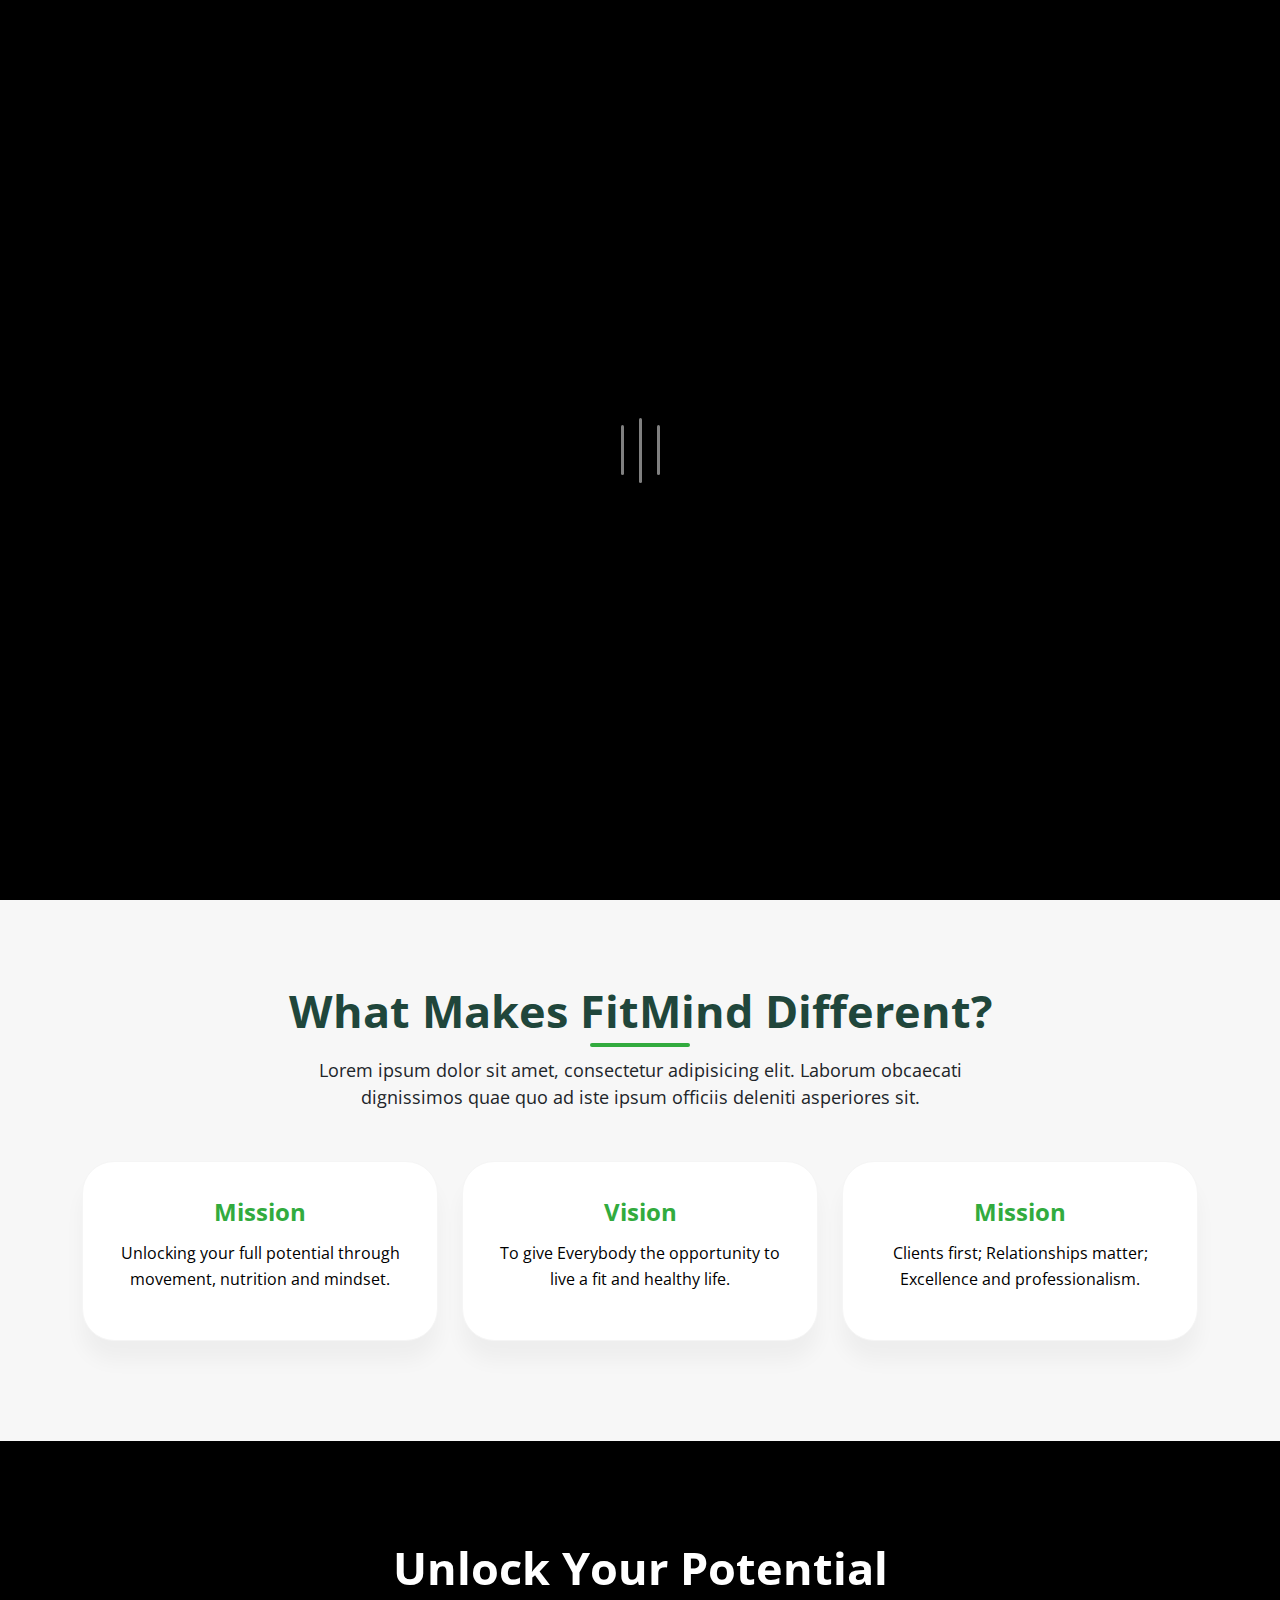
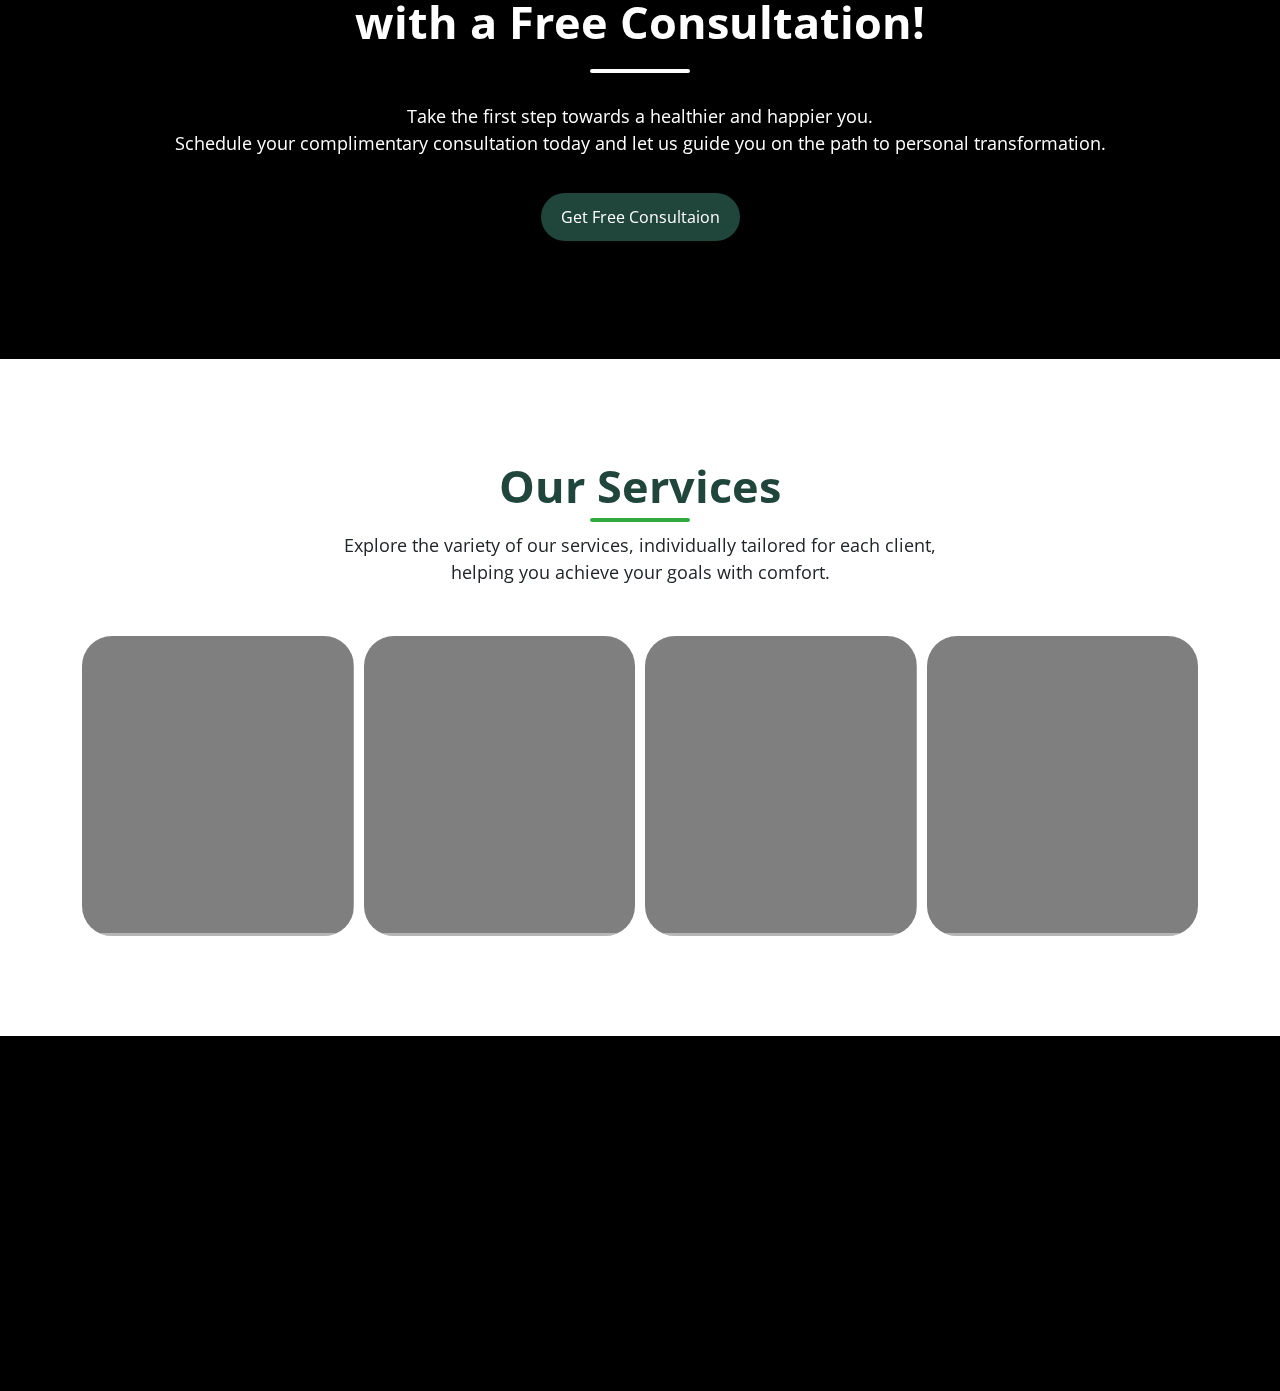
==== index.html @ bff24549 "pushed latest code" ====
<!DOCTYPE html>
<html lang="en">

<head>
    <meta charset="UTF-8">
    <meta name="viewport" content="width=device-width, initial-scale=1.0">
    <title>Home - FitMind</title>
    <!-- Fav Icon -->
    <link rel="shortcut icon" href="https://fittmind.com/favicon.ico" type="image/x-icon">
    <!-- Bootstrap CDN -->
    <link rel="stylesheet" href="assets/css/bootstrap.min.css">
    <!-- Font Awesome Style-Sheet -->
    <link rel="stylesheet" href="./assets/css/all.css">
    <!-- Owl Carsoule -->
    <link rel="stylesheet" href="assets/css/owl.carousel.min.css">
    <link rel="stylesheet" href="assets/css/owl.theme.default.min.css">
    <!-- Animate CSS -->
    <link rel="stylesheet" href="https://cdnjs.cloudflare.com/ajax/libs/animate.css/4.1.1/animate.min.css">
    <!-- Smart Wizard -->
    <link rel="stylesheet" href="assets/css/smart_wizard_all.min.css">
    <!-- Slick -->
    <link rel="stylesheet" href="https://cdnjs.cloudflare.com/ajax/libs/slick-carousel/1.8.1/slick.min.css">
    <link rel="stylesheet" href="https://cdnjs.cloudflare.com/ajax/libs/slick-carousel/1.8.1/slick-theme.min.css">
    <!-- Jquery Nice Select -->
    <link rel="stylesheet" href="assets/css/nice-select.css">
    <!-- Custom Style-Sheet -->
    <link rel="stylesheet" href="./assets/css/style.css">
    <link rel="stylesheet" href="./assets/css/responsive.css">
</head>

<body class="scrollbar" id="style-2">
    <!-- Preloader -->
    <div class="loader" id="loader">
        <span class="bar"></span>
        <span class="bar"></span>
        <span class="bar"></span>
    </div>
    <!-- End Preloader -->
    <div class="body-wrapper">
        <header>
            <div class="top-nav">
                <div class="container">
                    <div class="row align-items-center">
                        <div class="col-lg-6 col-md-6 col-12">
                            <div class="">
                                <div class="social-box">
                                    <a href="">
                                        <i class="fal fa-phone-alt"></i>
                                    </a>
                                    <a href="">
                                        <i class="fab fa-whatsapp"></i>
                                    </a>
                                    <a href="">
                                        <i class="fab fa-facebook-f"></i>
                                    </a>
                                    <a href="">
                                        <i class="fab fa-instagram"></i>
                                    </a>
                                </div>
                            </div>
                        </div>
                        <div class="col-lg-6 col-md-6 col-12">
                            <div class="text-end">
                                <a href="" class="primary-btn">
                                    Get Free Consultaion
                                </a>
                            </div>
                        </div>
                    </div>
                </div>
            </div>
            <div class="main-nav">
                <nav class="navbar navbar-expand-lg" id="main-nav">
                    <div class="container">
                        <a class="navbar-brand" href="index.html">
                            <img src="https://fittmind.com/images/logo.svg" alt="">
                        </a>
                        <button class="navbar-toggler" type="button" data-bs-toggle="offcanvas" data-bs-target="#mobileMenuOffcanvas" aria-controls="mobileMenuOffcanvas">
                            <i class="fal fa-bars"></i>
                        </button>
                        <div class="collapse navbar-collapse" id="navbarSupportedContent">
                            <ul class="navbar-nav ms-auto mb-2 mb-lg-0">
                                <li class="nav-item">
                                    <a class="nav-link nav-link-btn active" aria-current="page" href="#">Home</a>
                                </li>
                                <li class="nav-item">
                                    <a class="nav-link nav-link-btn" href="#">About Us</a>
                                </li>
                                <li class="nav-item">
                                    <a class="nav-link nav-link-btn" href="#">Services</a>
                                </li>
                                <li class="nav-item">
                                    <a class="nav-link nav-link-btn" href="#">Contact Us</a>
                                </li>
                            </ul>
                        </div>
                    </div>
                </nav>
            </div>
            <!-- Mobile Navbar OffCanvas (SideBar) -->
            <div class="offcanvas offcanvas-start" tabindex="-1" id="mobileMenuOffcanvas"
                aria-labelledby="mobileMenuOffcanvasLabel">
                <div class="offcanvas-header">
                    <h5 class="offcanvas-title" id="mobileMenuOffcanvasLabel"></h5>
                    <button type="button" class="btn-close" data-bs-dismiss="offcanvas" aria-label="Close"></button>
                </div>
                <div class="offcanvas-body">
                    <div class="">
                        <div class="logo-box">
                            <a href="index.html">
                                <img src="https://fittmind.com/images/logo.svg" alt="">
                            </a>
                        </div>
                        <div class="link-box">
                            <ul>
                                <li class="nav-item">
                                    <a class="nav-link" href="">Home</a>
                                </li>
                                <li class="nav-item">
                                    <a class="nav-link" href="">About Us</a>
                                </li>
                                <li class="nav-item">
                                    <a class="nav-link" href="">Services</a>
                                </li>
                                <li class="nav-item">
                                    <a class="nav-link" href="">Contact Us</a>
                                </li>
                                <li class="nav-item">
                                    <a class="nav-link" href="">Get Free Consultaion</a>
                                </li>
                            </ul>
                        </div>
                        <div class="social-box">
                            <a href="">
                                <i class="fal fa-phone-alt"></i>
                            </a>
                            <a href="">
                                <i class="fab fa-whatsapp"></i>
                            </a>
                            <a href="">
                                <i class="fab fa-facebook-f"></i>
                            </a>
                            <a href="">
                                <i class="fab fa-instagram"></i>
                            </a>
                        </div>
                    </div>
                </div>
            </div>
        </header>
        <main>
            <section class="main-banner-sec">
                <div class="container">
                    <div class="row align-items-center">
                        <div class="col-lg-6 col-12 order-lg-1 order-2">
                            <div class="">
                                <div class="heading">
                                    <h1>
                                        <blockquote>
                                            FittMind will help you to achieve absolutely life – changing results!
                                        </blockquote>
                                    </h1>
                                </div>
                                <p class="name">
                                    Julia, CEO of FittMind
                                </p>
                                <a href="" class="primary-btn">
                                    Get Free Consultaion
                                </a>
                            </div>
                        </div>
                        <div class="col-lg-6 col-12 order-lg-2 order-1">
                            <div class="img-box">
                                <img class="img-short" src="https://cdn.pixabay.com/photo/2017/11/07/21/41/workout-2928389_1280.jpg" alt="">
                                <img class="img-long" src="https://cdn.pixabay.com/photo/2023/06/01/07/57/fitness-8033046_1280.jpg" alt="">
                                <img class="img-short" src="https://cdn.pixabay.com/photo/2017/11/07/21/40/workout-2928385_1280.jpg" alt="">
                            </div>
                        </div>
                    </div>
                </div>
            </section>
            <section class="makes-different-sec">
                <div class="container">
                    <div class="row">
                        <div class="col-12">
                            <div class="section-heading text-center">
                                <h2>
                                    What Makes FitMind Different?
                                </h2>
                                <span class="line green"></span>
                                <p>
                                    Lorem ipsum dolor sit amet, consectetur adipisicing elit. Laborum obcaecati <br class="d-none d-lg-blok d-md-block"> dignissimos quae quo ad iste ipsum officiis deleniti asperiores sit.
                                </p>
                            </div>
                        </div>
                    </div>
                    <div class="row">
                        <div class="col-lg-4 col-md-6 col-12">
                            <div class="diff-item-box">
                                <p class="title">
                                    Mission
                                </p>
                                <p class="desc">
                                    Unlocking your full potential through movement, nutrition and mindset.
                                </p>
                            </div>
                        </div>
                        <div class="col-lg-4 col-md-6 col-12">
                            <div class="diff-item-box">
                                <p class="title">
                                    Vision
                                </p>
                                <p class="desc">
                                    To give Everybody the opportunity to live a fit and healthy life.
                                </p>
                            </div>
                        </div>
                        <div class="col-lg-4 col-md-6 col-12">
                            <div class="diff-item-box">
                                <p class="title">
                                    Mission
                                </p>
                                <p class="desc">
                                    Clients first; Relationships matter; Excellence and professionalism.
                                </p>
                            </div>
                        </div>
                    </div>
                </div>
            </section>
            <section class="consultaion-banner">
                <div class="container">
                    <div class="section-heading text-center">
                        <h2 class="text-white">
                            Unlock Your Potential <br class="d-none d-lg-block d-md-block">with a Free Consultation!
                        </h2>
                        <span class="line white"></span>
                        <p class="text-white">
                            Take the first step towards a healthier and happier you. <br class="d-none d-lg-block d-md-block"> Schedule your complimentary consultation today and let us guide you on the path to personal transformation.
                        </p>
                        <div class="mt-5">
                            <a class="primary-btn" href="">
                                Get Free Consultaion
                            </a>
                        </div>
                    </div>
                </div>
            </section>
            <section class="services-sec">
                <div class="container">
                    <div class="row">
                        <div class="col-12">
                            <div class="section-heading text-center">
                                <h2>
                                    Our Services
                                </h2>
                                <span class="line"></span>
                                <p class="">
                                    Explore the variety of our services, individually tailored for each client, <br class="d-none d-lg-block d-md-block">
                                    helping you achieve your goals with comfort.
                                </p>
                            </div>
                        </div>
                    </div>
                    <div class="row">
                        <div class="col-12">
                            <div class="">
                                <div class="owl-carousel owl-theme" id="service-slider">
                                    <div class="service-item one">
                                        <div class="name-box">
                                            <a href="">
                                                Workout
                                            </a>
                                        </div>
                                    </div>
                                    <div class="service-item two">
                                        <div class="name-box">
                                            <a href="">
                                                Workout
                                            </a>
                                        </div>
                                    </div>
                                    <div class="service-item three">
                                        <div class="name-box">
                                            <a href="">
                                                Workout
                                            </a>
                                        </div>
                                    </div>
                                    <div class="service-item four">
                                        <div class="name-box">
                                            <a href="">
                                                Workout
                                            </a>
                                        </div>
                                    </div>
                                </div>
                            </div>
                        </div>
                    </div>
                </div>
            </section>
        </main>
        <div class="footer-spacing"></div>
        <footer>
            <div class="container">
                <div class="row">
                    <div class="col-12 order-lg-1 order-1">
                        <div class="logo-box d-block d-lg-none">
                            <a href="">
                                <img src="https://fittmind.com/images/logo.svg" alt="">
                            </a>
                        </div> 
                    </div>
                    <div class="col-lg-6 col-12 order-lg-2 order-3">
                        <div class="logo-box d-none d-lg-block">
                            <a href="">
                                <img src="https://fittmind.com/images/logo.svg" alt="">
                            </a>
                        </div>
                        <div class="social-box">
                            <a href="">
                                <i class="fal fa-phone-alt"></i>
                            </a>
                            <a href="">
                                <i class="fab fa-whatsapp"></i>
                            </a>
                            <a href="">
                                <i class="fab fa-facebook-f"></i>
                            </a>
                            <a href="">
                                <i class="fab fa-instagram"></i>
                            </a>
                        </div>
                        <div class="links-box">
                            <a href="">
                                Terms & Conditions
                            </a>
                            <a class="border-0" href="">
                                Privacy Policy
                            </a>
                        </div>
                        <div class="copyright-box">
                            <p class="">
                                © 2024, FittMind. All rights reserved.
                            </p>
                        </div>
                    </div>
                    <div class="col-lg-6 col-12 order-lg-3 order-2">
                        <div class="newsletter-box">
                            <p class="title">
                                Join Us
                            </p>
                            <p class="desc">
                                Lorem ipsum dolor sit amet consectetur adipisicing elit. <br class="d-none d-lg-blok d-md-block">ipsum dolor sit amet consectetur adipisicing
                            </p>
                            <div class="mb-3">
                                <input type="email" class="newsletter-input" name="" placeholder="Enter Your Email" id="">                                 
                            </div>
                            <div class="">
                                <button class="cta">
                                    <span>Join Now</span>
                                    <svg width="15px" height="10px" viewBox="0 0 13 10">
                                      <path d="M1,5 L11,5"></path>
                                      <polyline points="8 1 12 5 8 9"></polyline>
                                    </svg>
                                </button> 
                            </div>
                        </div>
                    </div>
                </div>
            </div>
        </footer>
    </div>
    <!-- Jquery CDN -->
    <script src="assets/js/jquery-3.7.1.min.js"></script>
    <!-- Bootstrap CDN -->
    <script src="assets/js/bootstrap.bundle.min.js"></script>
    <!-- Lord Icon -->
    <script src="https://cdn.lordicon.com/lordicon.js"></script>
    <!-- validate js -->
    <script src="assets/js/jquery.validate.js"></script>
    <!-- Smart Wizard -->
    <script src="assets/js/jquery.smartWizard.min.js"></script>
    <!-- Owl Carsoul -->
    <script src="assets/js/owl.carousel.min.js"></script>
    <!-- Jquery Nice Select -->
    <script src="assets/js/jquery.nice-select.js"></script>
    <!-- Isotope JS -->
    <script src="https://cdnjs.cloudflare.com/ajax/libs/jquery.isotope/3.0.6/isotope.pkgd.min.js"></script>
    <!-- Slick -->
    <script src="https://cdnjs.cloudflare.com/ajax/libs/slick-carousel/1.8.1/slick.min.js"></script>
    <!-- Custom Script CSS -->
    <script src="assets/js/script.js"></script>
    
    <script>
        $(document).ready(function () {
            $('select').niceSelect();
        });
    </script>
    <!-- <script>
        window.addEventListener('scroll', function () {
            var scrollPosition = window.pageYOffset || document.documentElement.scrollTop;

            var backToTopBox = document.getElementById('backToTopBox');

            if (scrollPosition > 500) {
                backToTopBox.style.display = 'block';
            } else {
                backToTopBox.style.display = 'none';
            }
        });
    </script> -->
    <script>
        $('#service-slider').owlCarousel({
            loop: true,
            margin: 10,
            nav: true,
            autoplay:false,
            autoplayTimeout:1000,
            autoplayHoverPause:true,
            animateOut: 'fadeOut',
            nav: false,
            responsive: {
                0: {
                    items: 1
                },
                600: {
                    items: 2
                },
                1000: {
                    items: 4,
                }
            }
        });
        
        $('.single-category-slider').owlCarousel({
            loop: true,
            margin: 20,
            nav: true,
            autoplay:true,
            autoplayTimeout:1000,
            autoplayHoverPause:true,
            animateOut: 'fadeOut',
            nav: false,
            dots: false,
            responsive: {
                0: {
                    items: 1
                },
                600: {
                    items: 3
                },
                1000: {
                    items: 4
                }
            }
        });
    </script>
    
    
</body>

</html>
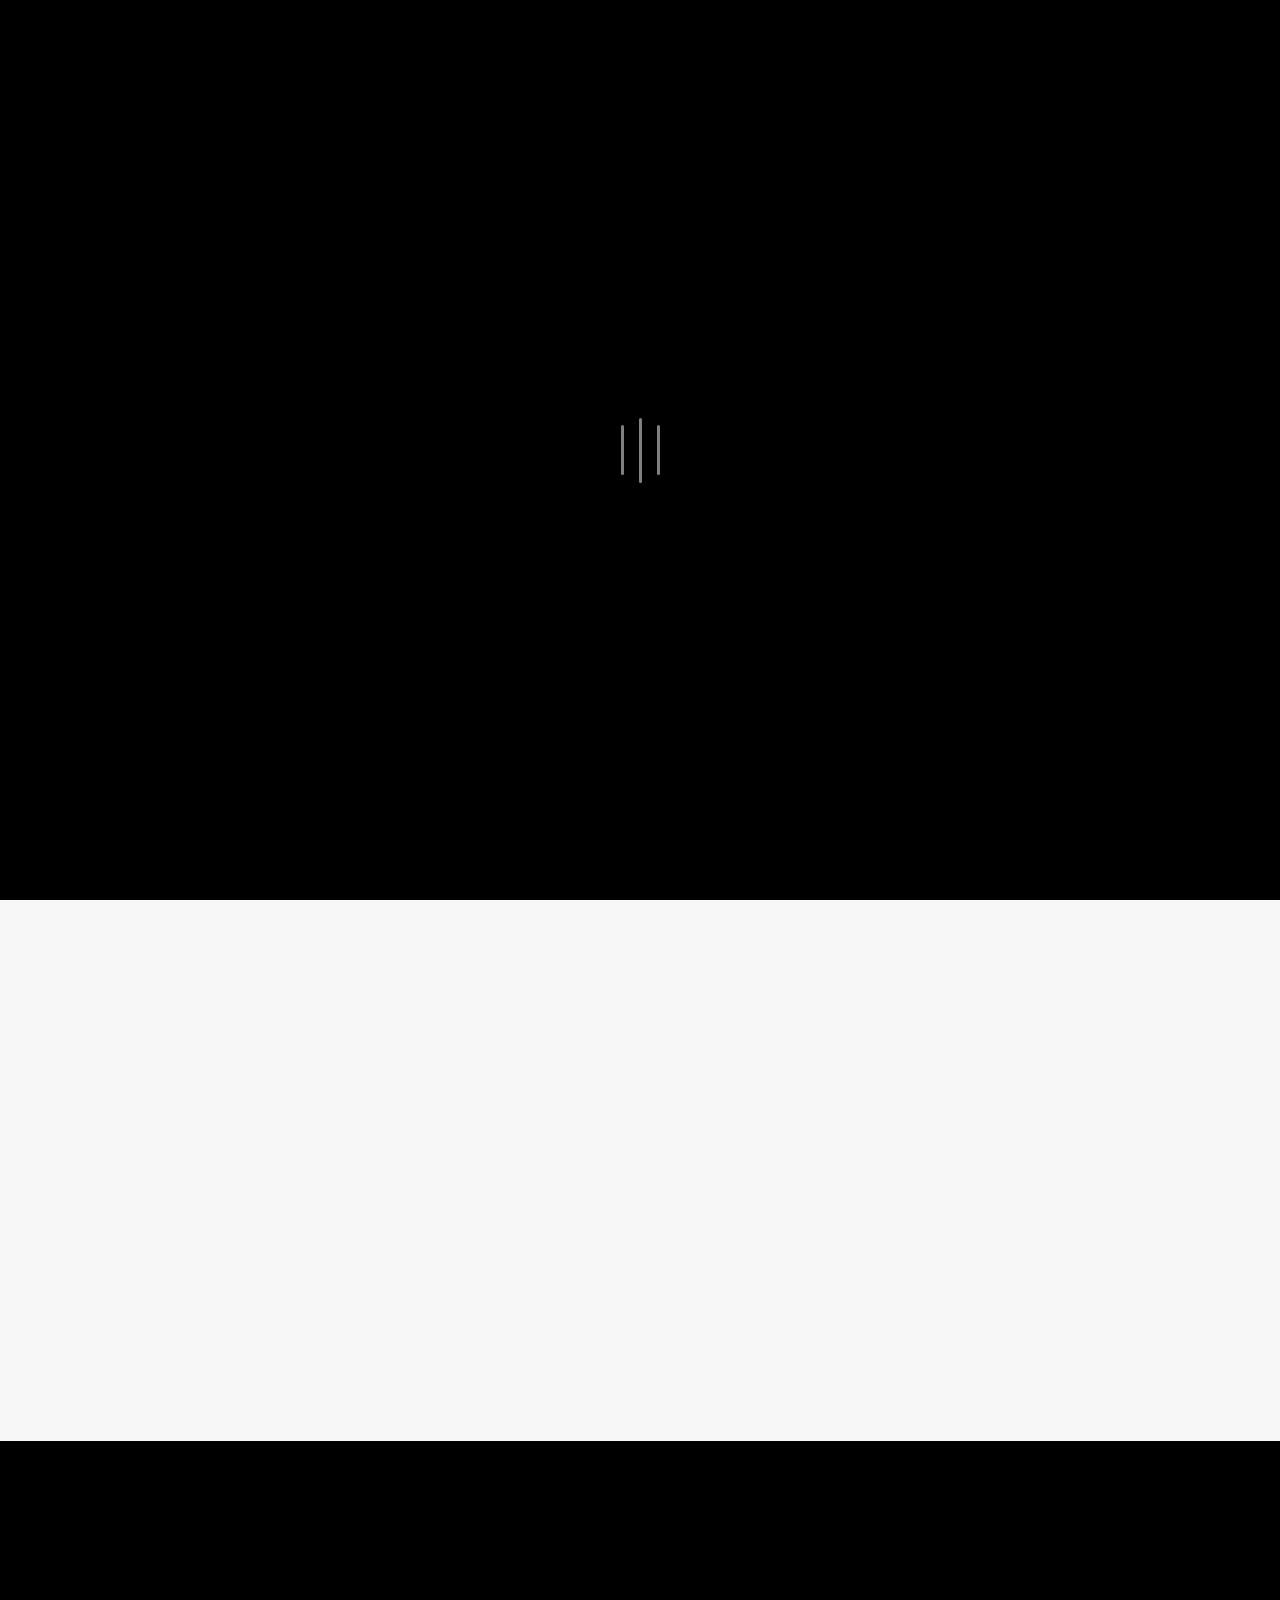
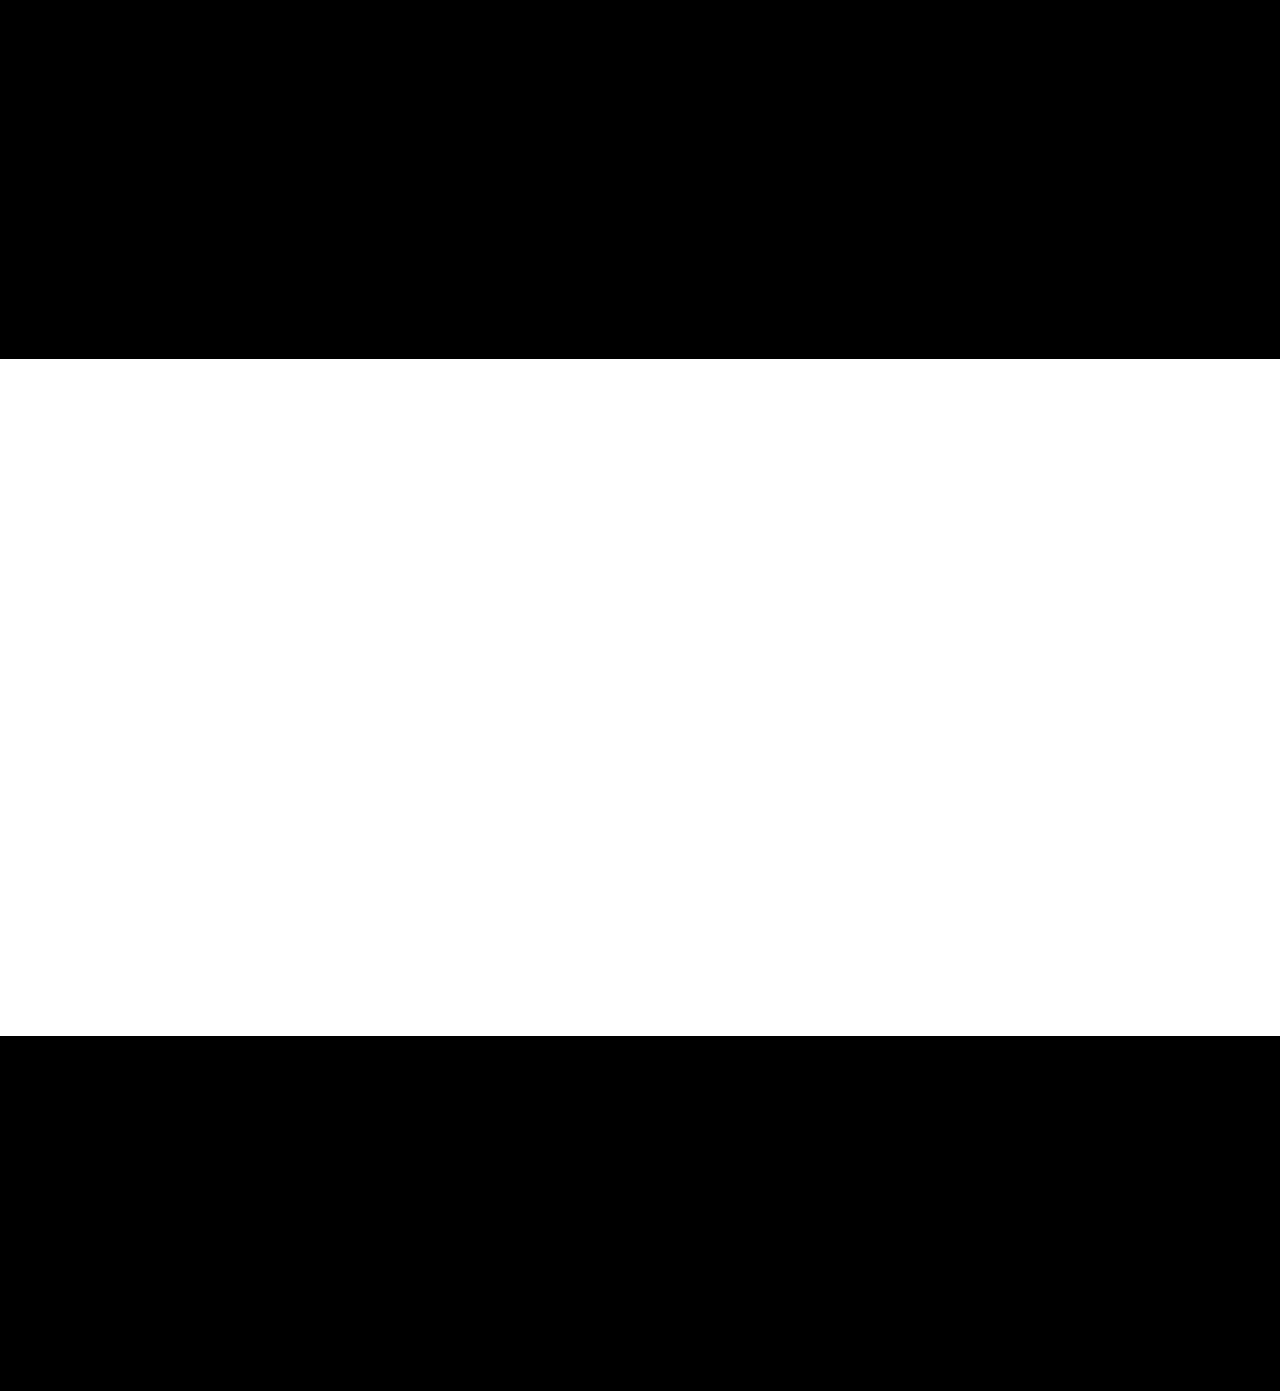
==== commit 71e79890: "animation pushed" ====
--- a/index.html
+++ b/index.html
@@ -23,6 +23,8 @@
     <link rel="stylesheet" href="https://cdnjs.cloudflare.com/ajax/libs/slick-carousel/1.8.1/slick-theme.min.css">
     <!-- Jquery Nice Select -->
     <link rel="stylesheet" href="assets/css/nice-select.css">
+    <!-- AOS Animation -->
+    <link href="https://unpkg.com/aos@2.3.1/dist/aos.css" rel="stylesheet">
     <!-- Custom Style-Sheet -->
     <link rel="stylesheet" href="./assets/css/style.css">
     <link rel="stylesheet" href="./assets/css/responsive.css">
@@ -170,7 +172,7 @@
                             </div>
                         </div>
                         <div class="col-lg-6 col-12 order-lg-2 order-1">
-                            <div class="img-box">
+                            <div class="img-box" data-aos="fade-left" data-aos-duration="1000">
                                 <img class="img-short" src="https://cdn.pixabay.com/photo/2017/11/07/21/41/workout-2928389_1280.jpg" alt="">
                                 <img class="img-long" src="https://cdn.pixabay.com/photo/2023/06/01/07/57/fitness-8033046_1280.jpg" alt="">
                                 <img class="img-short" src="https://cdn.pixabay.com/photo/2017/11/07/21/40/workout-2928385_1280.jpg" alt="">
@@ -183,7 +185,7 @@
                 <div class="container">
                     <div class="row">
                         <div class="col-12">
-                            <div class="section-heading text-center">
+                            <div class="section-heading text-center" data-aos="fade-down" data-aos-duration="1000">
                                 <h2>
                                     What Makes FitMind Different?
                                 </h2>
@@ -195,7 +197,7 @@
                         </div>
                     </div>
                     <div class="row">
-                        <div class="col-lg-4 col-md-6 col-12">
+                        <div class="col-lg-4 col-md-6 col-12" data-aos="fade-right" data-aos-duration="1000">
                             <div class="diff-item-box">
                                 <p class="title">
                                     Mission
@@ -206,7 +208,7 @@
                             </div>
                         </div>
                         <div class="col-lg-4 col-md-6 col-12">
-                            <div class="diff-item-box">
+                            <div class="diff-item-box" data-aos="fade-up" data-aos-duration="1000">
                                 <p class="title">
                                     Vision
                                 </p>
@@ -216,7 +218,7 @@
                             </div>
                         </div>
                         <div class="col-lg-4 col-md-6 col-12">
-                            <div class="diff-item-box">
+                            <div class="diff-item-box" data-aos="fade-left" data-aos-duration="1000">
                                 <p class="title">
                                     Mission
                                 </p>
@@ -230,7 +232,7 @@
             </section>
             <section class="consultaion-banner">
                 <div class="container">
-                    <div class="section-heading text-center">
+                    <div class="section-heading text-center" data-aos="zoom-in" data-aos-duration="1000">
                         <h2 class="text-white">
                             Unlock Your Potential <br class="d-none d-lg-block d-md-block">with a Free Consultation!
                         </h2>
@@ -250,7 +252,7 @@
                 <div class="container">
                     <div class="row">
                         <div class="col-12">
-                            <div class="section-heading text-center">
+                            <div class="section-heading text-center" data-aos="fade-down" data-aos-duration="1000">
                                 <h2>
                                     Our Services
                                 </h2>
@@ -265,7 +267,7 @@
                     <div class="row">
                         <div class="col-12">
                             <div class="">
-                                <div class="owl-carousel owl-theme" id="service-slider">
+                                <div class="owl-carousel owl-theme" id="service-slider"  data-aos="fade-up" data-aos-duration="1000">
                                     <div class="service-item one">
                                         <div class="name-box">
                                             <a href="">
@@ -390,6 +392,8 @@
     <script src="https://cdnjs.cloudflare.com/ajax/libs/jquery.isotope/3.0.6/isotope.pkgd.min.js"></script>
     <!-- Slick -->
     <script src="https://cdnjs.cloudflare.com/ajax/libs/slick-carousel/1.8.1/slick.min.js"></script>
+    <!-- AOS Animation -->
+    <script src="https://unpkg.com/aos@2.3.1/dist/aos.js"></script>
     <!-- Custom Script CSS -->
     <script src="assets/js/script.js"></script>
     
@@ -398,6 +402,10 @@
             $('select').niceSelect();
         });
     </script>
+    <script>
+        AOS.init();
+    </script>
+      
     <!-- <script>
         window.addEventListener('scroll', function () {
             var scrollPosition = window.pageYOffset || document.documentElement.scrollTop;
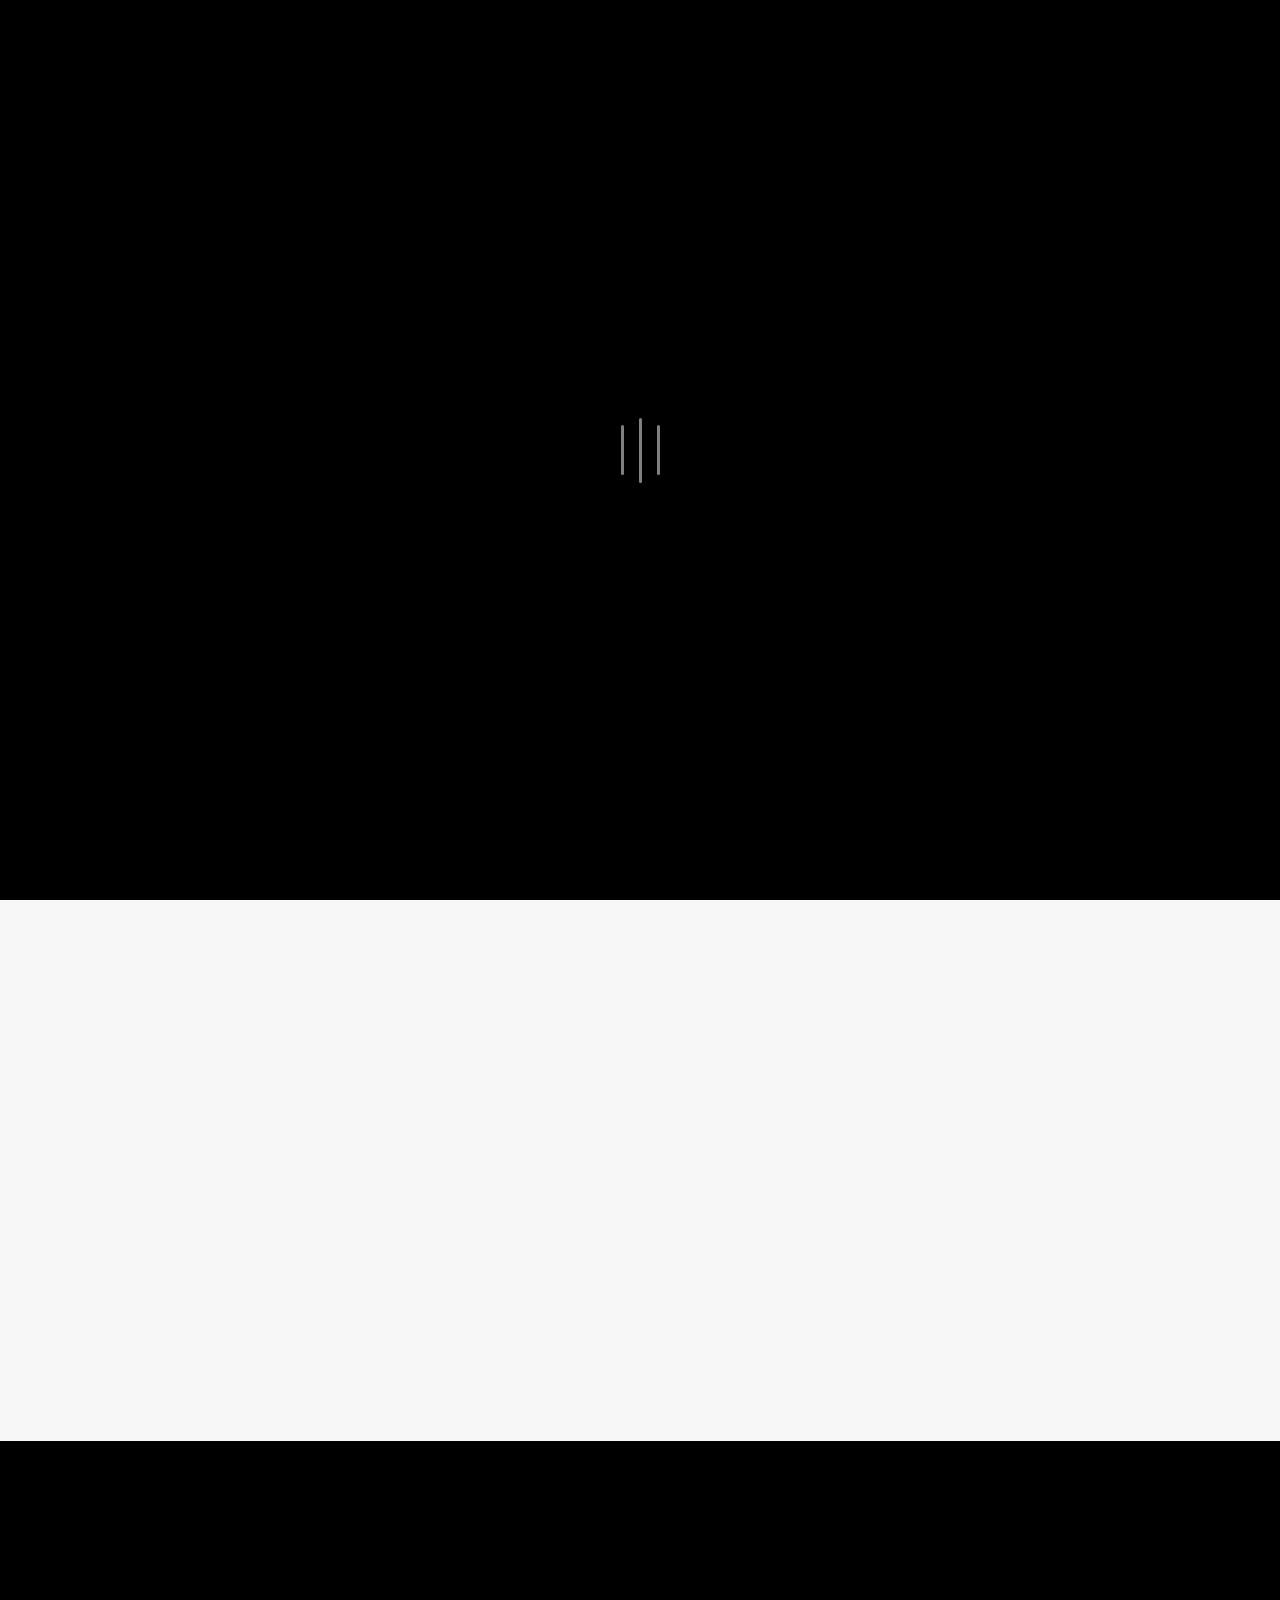
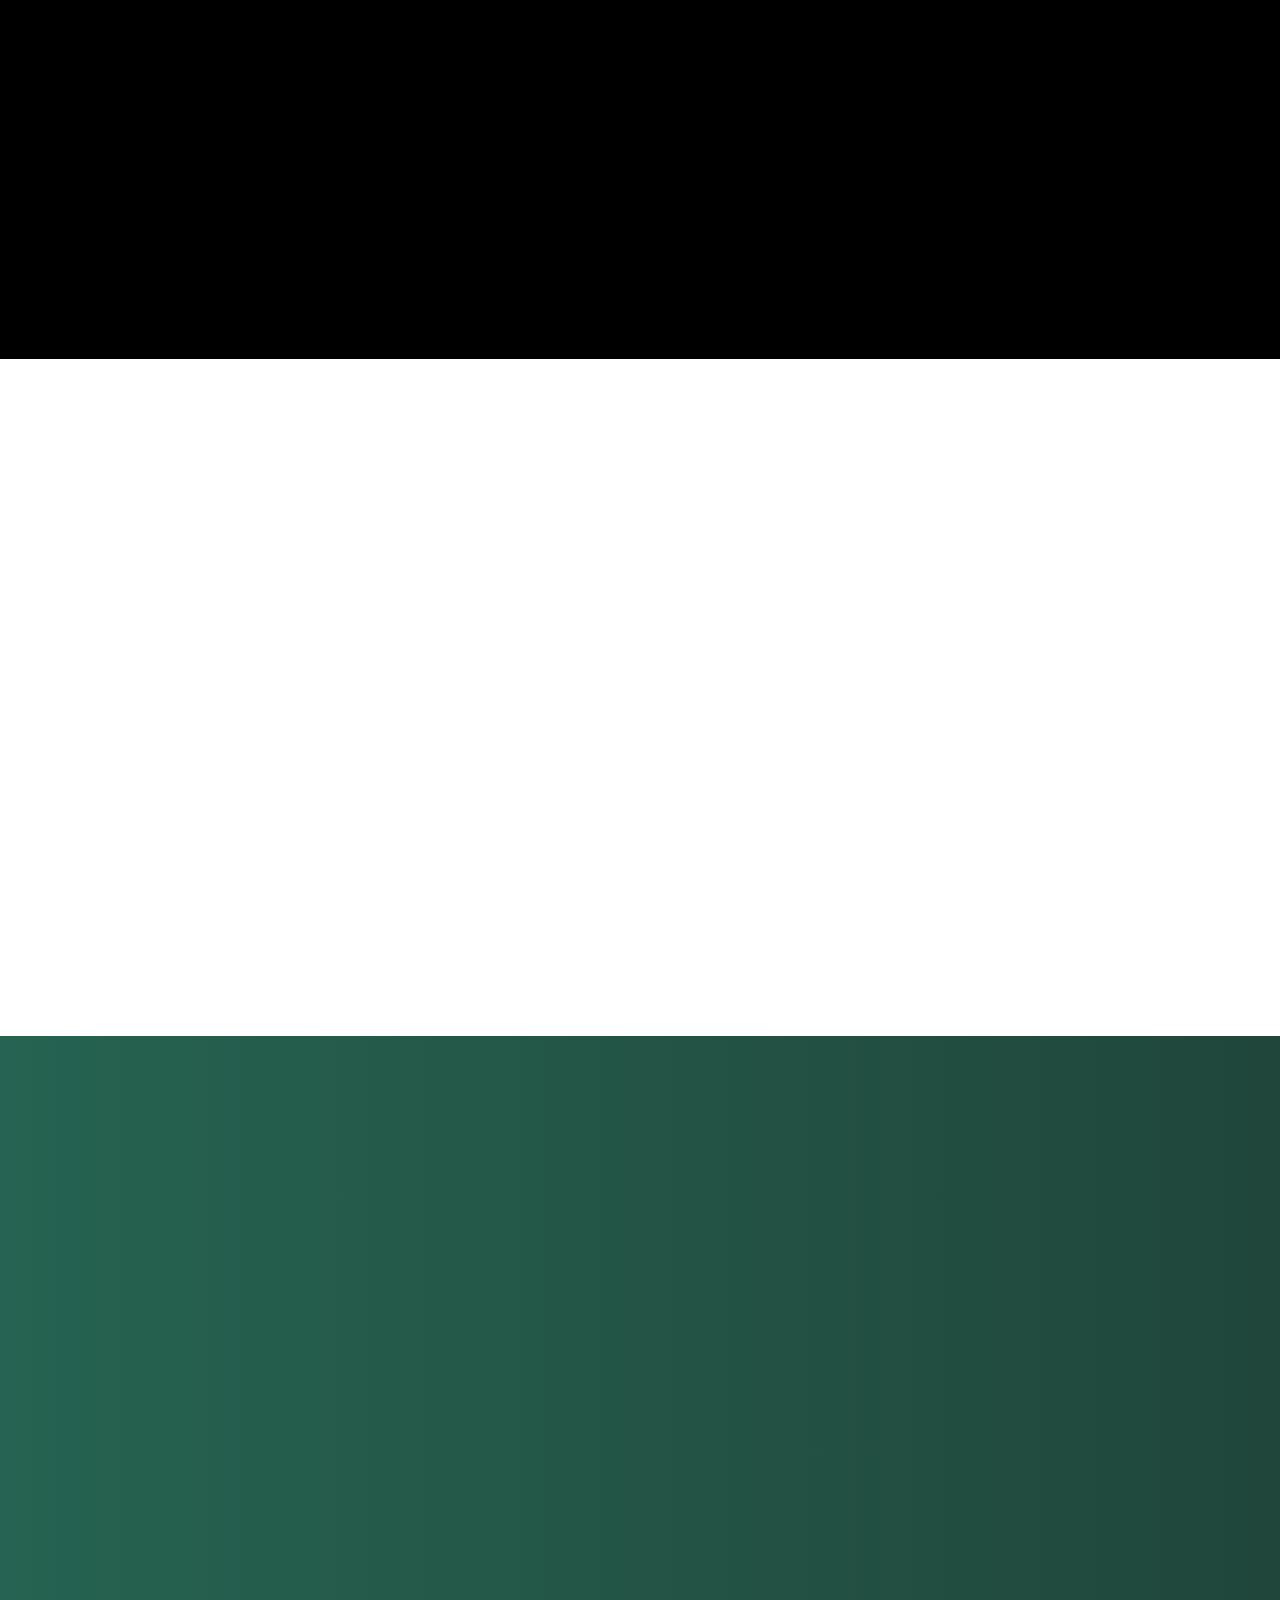
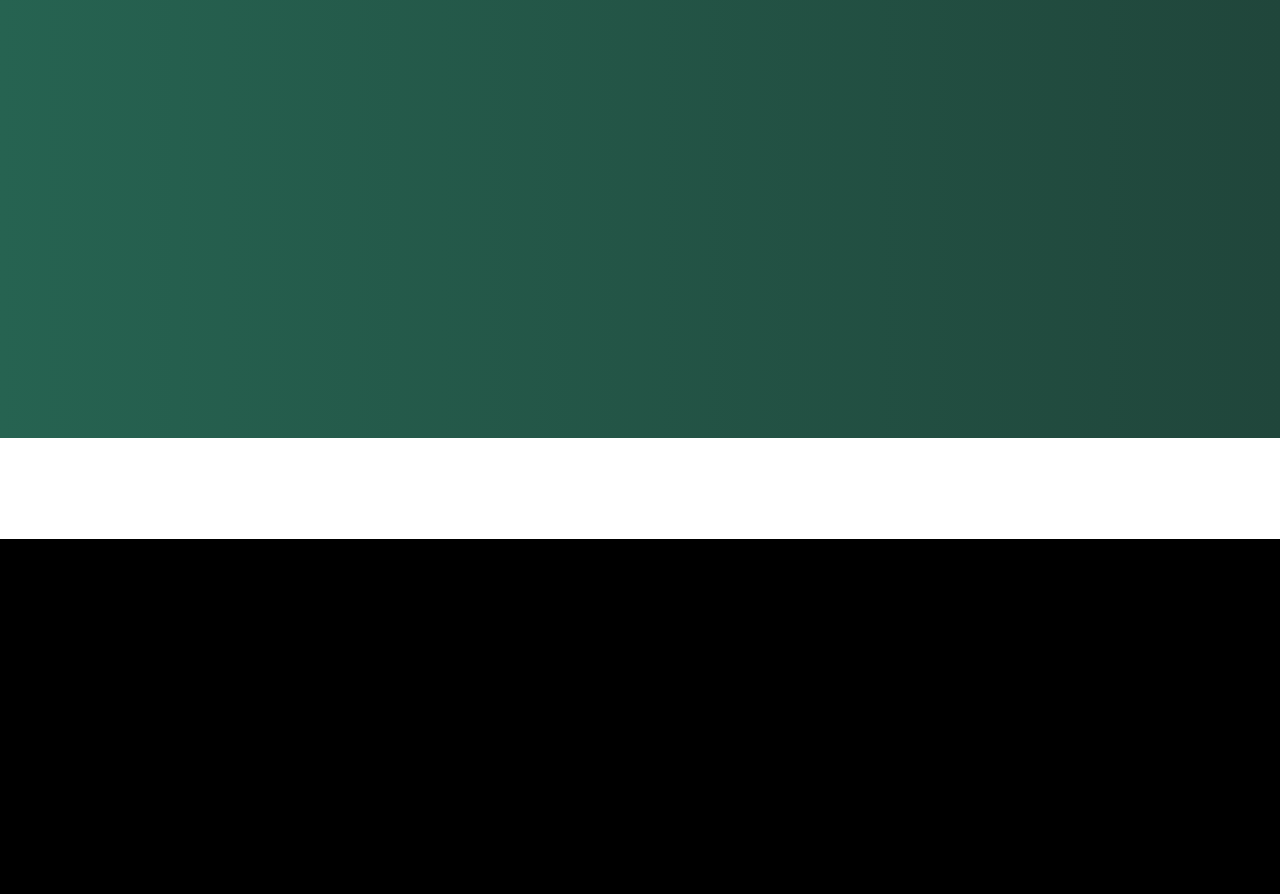
==== commit 87d7b088: "latest pushed" ====
--- a/index.html
+++ b/index.html
@@ -83,10 +83,10 @@
                         <div class="collapse navbar-collapse" id="navbarSupportedContent">
                             <ul class="navbar-nav ms-auto mb-2 mb-lg-0">
                                 <li class="nav-item">
-                                    <a class="nav-link nav-link-btn active" aria-current="page" href="#">Home</a>
-                                </li>
-                                <li class="nav-item">
-                                    <a class="nav-link nav-link-btn" href="#">About Us</a>
+                                    <a class="nav-link nav-link-btn active" aria-current="page" href="index.html">Home</a>
+                                </li>
+                                <li class="nav-item">
+                                    <a class="nav-link nav-link-btn" href="about.html">About Us</a>
                                 </li>
                                 <li class="nav-item">
                                     <a class="nav-link nav-link-btn" href="#">Services</a>
@@ -116,10 +116,10 @@
                         <div class="link-box">
                             <ul>
                                 <li class="nav-item">
-                                    <a class="nav-link" href="">Home</a>
-                                </li>
-                                <li class="nav-item">
-                                    <a class="nav-link" href="">About Us</a>
+                                    <a class="nav-link" href="index.html">Home</a>
+                                </li>
+                                <li class="nav-item">
+                                    <a class="nav-link" href="about.html">About Us</a>
                                 </li>
                                 <li class="nav-item">
                                     <a class="nav-link" href="">Services</a>
@@ -207,8 +207,8 @@
                                 </p>
                             </div>
                         </div>
-                        <div class="col-lg-4 col-md-6 col-12">
-                            <div class="diff-item-box" data-aos="fade-up" data-aos-duration="1000">
+                        <div class="col-lg-4 col-md-6 col-12" data-aos="fade-up" data-aos-duration="1000">
+                            <div class="diff-item-box">
                                 <p class="title">
                                     Vision
                                 </p>
@@ -217,8 +217,8 @@
                                 </p>
                             </div>
                         </div>
-                        <div class="col-lg-4 col-md-6 col-12">
-                            <div class="diff-item-box" data-aos="fade-left" data-aos-duration="1000">
+                        <div class="col-lg-4 col-md-6 col-12" data-aos="fade-left" data-aos-duration="1000">
+                            <div class="diff-item-box">
                                 <p class="title">
                                     Mission
                                 </p>
@@ -295,6 +295,149 @@
                                                 Workout
                                             </a>
                                         </div>
+                                    </div>
+                                </div>
+                            </div>
+                        </div>
+                    </div>
+                </div>
+            </section>
+            <section class="personal-trainer-sec">
+                <div class="container">
+                    <div class="row">
+                        <div class="col-12">
+                            <div class="section-heading text-center" data-aos="fade-down" data-aos-duration="1000">
+                                <h2 class="text-white">
+                                    Why do you need <br class="d-none d-lg-block d-md-block"> a personal trainer?
+                                </h2>
+                                <span class="line white"></span>
+                                <p class="text-white">Lorem ipsum dolor sit, amet consectetur adipisicing elit. In, <br class="d-none d-lg-block d-md-block"> tempore iste! Corrupti dicta, ipsam, tenetur quas nihil,
+                                </p>
+                            </div>
+                        </div>
+                    </div>
+                    <div class="row">
+                        <div class="col-lg-4 col-12">
+                            <div class="left-side">
+                                <div class="d-flex align-items-start justify-content-start" data-aos="fade-right" data-aos-duration="1000">
+                                    <div class="number">
+                                        <span>
+                                            💪
+                                        </span>
+                                    </div>
+                                    <p class="text">
+                                        If you want to feel better and transform your personal and professional life
+                                    </p>
+                                </div>
+                                <div class="d-flex align-items-start justify-content-start" data-aos="fade-right" data-aos-duration="1000">
+                                    <div class="number">
+                                        <span>
+                                            💪
+                                        </span>
+                                    </div>
+                                    <p class="text">
+                                        If you want to boost your energy and vitality
+                                    </p>
+                                </div>
+                                <div class="d-flex align-items-start justify-content-start" data-aos="fade-right" data-aos-duration="1000">
+                                    <div class="number">
+                                        <span>
+                                            💪
+                                        </span>
+                                    </div>
+                                    <p class="text">
+                                        If you want to reduce the level of stress and live more balanced life
+                                    </p>
+                                </div>
+                            </div>
+                        </div>
+                        <div class="col-lg-4 col-12">
+                            <div class="img-box" data-aos="fade-up" data-aos-duration="1000">
+                                <img src="assets/images/Body-builder.png" alt="">
+                            </div>
+                        </div>
+                        <div class="col-lg-4 col-12">
+                            <div class="right-side">
+                                <div class="d-flex align-items-start justify-content-start" data-aos="fade-left" data-aos-duration="1000">
+                                    <p class="text">
+                                        If you want to feel confident in your own body
+                                    </p>
+                                    <div class="number">
+                                        <span>
+                                            💪
+                                        </span>
+                                    </div>
+                                </div>
+                                <div class="d-flex align-items-start justify-content-start" data-aos="fade-left" data-aos-duration="1000">
+                                    <p class="text">
+                                        If you want to enjoy the training program
+                                    </p>
+                                    <div class="number">
+                                        <span>
+                                            💪
+                                        </span>
+                                    </div>
+                                </div>
+                                <div class="d-flex align-items-start justify-content-start" data-aos="fade-left" data-aos-duration="1000">
+                                    <p class="text">
+                                        If you want personalized attention and expert guidance
+                                    </p>
+                                    <div class="number">
+                                        <span>
+                                            💪
+                                        </span>
+                                    </div>
+                                </div>
+                            </div>
+                        </div>
+                    </div>
+                </div>
+            </section>
+            <section class="insta-sec">
+                <div class="container-fluid">
+                    <div class="row">
+                        <div class="col-12">
+                            <div class="" data-aos="fade-up" data-aos-duration="1000">
+                                <div class="owl-carousel owl-theme" id="insta-slider">
+                                    <div class="insta-shot-item">
+                                        <img src="https://images.pexels.com/photos/4218662/pexels-photo-4218662.jpeg?auto=compress&cs=tinysrgb&w=600" alt="">
+                                        <a href="" class="overlay">
+                                            <i class="fab fa-instagram"></i> Instagram
+                                        </a>
+                                    </div>
+                                    <div class="insta-shot-item">
+                                        <img src="https://images.pexels.com/photos/10551484/pexels-photo-10551484.jpeg?auto=compress&cs=tinysrgb&w=600" alt="">
+                                        <a href="" class="overlay">
+                                            <i class="fab fa-instagram"></i> Instagram
+                                        </a>
+                                    </div>
+                                    
+                                    <div class="insta-shot-item">
+                                        <img src="https://images.pexels.com/photos/14762173/pexels-photo-14762173.jpeg?auto=compress&cs=tinysrgb&w=600" alt="">
+                                        <a href="" class="overlay">
+                                            <i class="fab fa-instagram"></i> Instagram
+                                        </a>
+                                    </div>
+                                    
+                                    <div class="insta-shot-item">
+                                        <img src="https://images.pexels.com/photos/11433027/pexels-photo-11433027.jpeg?auto=compress&cs=tinysrgb&w=600" alt="">
+                                        <a href="" class="overlay">
+                                            <i class="fab fa-instagram"></i> Instagram
+                                        </a>
+                                    </div>
+                                    
+                                    <div class="insta-shot-item">
+                                        <img src="https://images.pexels.com/photos/14762165/pexels-photo-14762165.jpeg?auto=compress&cs=tinysrgb&w=600" alt="">
+                                        <a href="" class="overlay">
+                                            <i class="fab fa-instagram"></i> Instagram
+                                        </a>
+                                    </div>
+                                    
+                                    <div class="insta-shot-item">
+                                        <img src="https://images.pexels.com/photos/13982110/pexels-photo-13982110.jpeg?auto=compress&cs=tinysrgb&w=600" alt="">
+                                        <a href="" class="overlay">
+                                            <i class="fab fa-instagram"></i> Instagram
+                                        </a>
                                     </div>
                                 </div>
                             </div>
@@ -442,9 +585,9 @@
             }
         });
         
-        $('.single-category-slider').owlCarousel({
+        $('#insta-slider').owlCarousel({
             loop: true,
-            margin: 20,
+            margin: 10,
             nav: true,
             autoplay:true,
             autoplayTimeout:1000,
@@ -454,13 +597,13 @@
             dots: false,
             responsive: {
                 0: {
-                    items: 1
+                    items: 2
                 },
                 600: {
                     items: 3
                 },
                 1000: {
-                    items: 4
+                    items: 6
                 }
             }
         });
--- a/assets/css/style.css
+++ b/assets/css/style.css
@@ -519,6 +519,234 @@
 }
 
 
+
+/* =======================================================================
+    Personal Trainer Section CSS
+========================================================================== */
+.personal-trainer-sec{
+    background: linear-gradient(270deg, #20463B 0%, #266351 100%) !important;
+    /* background-color: var(--gray); */
+    padding: 100px 0 70px 0;
+}
+.personal-trainer-sec .text{
+    color: var(--white);
+    font-size: 22px;
+    font-weight: 600;
+    line-height: 27px;
+}
+.personal-trainer-sec .left-side .number{
+    margin-right: 10px;
+}
+.personal-trainer-sec .right-side .number{
+    margin-left: 10px;
+}
+.personal-trainer-sec .number span{
+    background-color: var(--white);
+    border-radius: 50rem;
+    width: 50px;
+    height: 50px;
+    display: flex;
+    align-items: center;
+    justify-content: center;
+    font-size: 30px;
+}
+.personal-trainer-sec .right-side,
+.personal-trainer-sec .left-side{
+    display: flex;
+    flex-direction: column;
+    justify-content: space-around; /* Align items evenly along the vertical axis */
+    height: 100%;
+}
+.personal-trainer-sec .right-side{
+    text-align: end;
+}
+
+
+
+
+.insta-sec{
+    background-color: var(--white);
+    padding: 50px 0;
+}
+.insta-sec .container-fluid{
+    padding-left: 50px;
+    padding-right: 50px;
+}
+.insta-sec .insta-shot-item{
+    position: relative;
+    overflow: hidden;
+    border-radius: 32px;
+}
+.insta-sec .insta-shot-item .overlay{
+    position: absolute;
+    bottom: -25px;
+    left: 50%;
+    transform: translate(-50%, -50%) translateY(60px);
+    width: 100%;
+    background-color: var(--white);
+    text-align: center;
+    padding: 10px 0;
+    color: var(--wa);
+    font-size: 18px;
+    font-weight: 500;
+}
+.insta-sec .insta-shot-item:hover .overlay{
+    transform: translate(-50%, -50%) translateY(0px);
+}
+.insta-sec .insta-shot-item img{
+    border-radius: 32px;
+    transition: 0.3s all ease;
+}
+.insta-sec .insta-shot-item img:hover{
+    transform: scale(1.2);
+}
+
+
+
+
+
+/* =======================================================================
+    Sub Page Banner CSS
+========================================================================== */
+.sub-page-banner{
+    background-image: linear-gradient(rgba(0, 0, 0, 0.65), rgba(0, 0, 0, 0.65)), url('https://fittmind.com/panel/images/about/B9Wxy.jpg');
+    background-position: center center;
+    background-size: cover;
+    background-repeat: no-repeat;
+    position: relative;
+    min-height: 300px;
+    display: flex;
+    align-items: center;
+    justify-content: center;
+    width: 100%;
+}
+.sub-page-heading{
+    text-align: center;
+}
+.sub-page-heading h1{
+    color: var(--white);
+    font-size: 45px;
+    font-weight: 600;
+}
+.sub-page-heading .bread-crumbs{
+    display: flex;
+    align-items: center;
+    justify-content: center;
+}
+.sub-page-heading .bread-crumbs a{
+    color: var(--white);
+    /* text-decoration: underline; */
+    font-size: 18px;
+    margin-right: 20px;
+}
+.sub-page-heading .bread-crumbs a:hover{
+    color: var(--wa);
+    text-decoration: underline;
+    margin-right: 25px;
+    letter-spacing: 0.5px;
+}
+.sub-page-heading .bread-crumbs span{
+    color: var(--white);
+    font-size: 18px;
+    margin-right: 20px;
+}
+.sub-page-heading .bread-crumbs p{
+    color: var(--white);
+    font-size: 18px;
+    margin-right: 20px;
+    margin-bottom: 0;
+}
+
+
+
+
+
+/* =======================================================================
+    About Us Page CSS
+========================================================================== */
+.about-us-section{
+    background-color: var(--white);
+    padding: 100px 0 70px 0;
+}
+.about-us-section .img-box img{
+    border-radius: 32px;
+    width: 100%;
+}
+
+
+.ceo-message-sec{
+    background: linear-gradient(270deg, #20463B 0%, #266351 100%) !important;
+    padding: 100px 0 70px 0;
+}
+.ceo-message-sec .img-box img{
+    width: 100%;
+    border-radius: 32px;
+    border: 5px solid var(--white);
+}
+.ceo-message-sec .section-heading h2{
+    color: var(--white);
+}
+.ceo-message-sec .content-box .desc{
+    color: var(--white);
+    font-weight: 400;
+    font-size: 16px;
+    margin-bottom: 20px;
+}
+
+.testimonal-sec{
+    background-color: var(--white);
+    padding: 100px 0 70px 0;
+}
+.testimonial-item{
+    text-align: center;
+
+}
+.testimonial-item .img-box{
+    margin-bottom: 30px;
+    display: flex;
+    align-items: center;
+    justify-content: center;
+}
+.testimonial-item .img-box img{
+    width: 100px;
+    border-radius: 50rem;
+    border: 5px solid var(--wa);
+}
+.testimonial-item .content-box .desc{
+    color: var(--black);
+    font-size: 16px;
+}
+.testimonial-item .content-box .name{
+    color: var(--gray);
+    font-size: 18px;
+    font-weight: 700;
+}
+#testimonal-slider{
+    position: relative;
+}
+#testimonal-slider .owl-nav{
+    position: absolute;
+    display: flex;
+    align-items: center;
+    top: 50%;
+    width: 100%;
+    justify-content: space-between;
+}
+#testimonal-slider .owl-nav button:hover{
+    background-color: transparent;
+    color: var(--black);
+}
+#testimonal-slider .owl-nav .owl-prev{
+    position: relative;
+    left: -50px;
+}
+#testimonal-slider .owl-nav .owl-next{
+    position: relative;
+    right: -50px;
+}
+
+
+
 /* =======================================================================
     Footer CSS
 ========================================================================== */
@@ -735,209 +963,6 @@
 
 
 
-
-
-
-
-/* =======================================================================
-    Expertly Section CSS
-========================================================================== */
-.expertly-sec{
-    background-color: #9fd9e7;
-    padding: 30px 0;
-}
-.expertly-sec .heading h2{
-    color: var(--white);
-    font-size: 60px;
-    margin-bottom: 0;
-    line-height: 75px;
-    font-weight: 500;
-}
-.expertly-sec .img-box img{
-    width: 100%;
-}
-
-
-
-
-
-/* =======================================================================
-    Build for you section CSS
-========================================================================== */
-.built-for-you-sec{
-    padding: 70px 0 50px 0;
-}
-.built-for-you-sec .item-box{
-    text-align: center;
-}
-.built-for-you-sec .item-box .name-box p{
-    color: var(--orange);
-    font-weight: 500;
-    font-size: 14px;
-    min-height: 40px;
-}
-.built-for-you-sec .item-box .img-box img{
-    width: 100%;
-    /* height: 150px; */
-    border-radius: 5px;
-}
-.built-for-you-sec .item-box .text-box{
-    position: relative;
-}
-.built-for-you-sec .item-box .text-box p{
-    color: var(--orange);
-    font-size: 25px;
-    font-weight: 700;
-    position: absolute;
-    bottom: -265px;
-    left: 50%;
-    transform: translate(-50%, -50%);
-}
-.built-for-you-sec .title{
-    background-color: var(--sky);
-    padding: 10px 20px;
-    border-radius: 100px;
-    margin-left: auto;
-    width: fit-content;
-    width: 200px;
-    text-align: center;
-
-}
-.built-for-you-sec .title p{
-    font-size: 20px;
-    color: var(--white);
-    font-weight: 600;
-    margin-bottom: 0;
-}
-.built-for-you-sec .btn-black{
-    font-size: 14px;
-}
-
-
-
-/* =======================================================================
-    How it works section CSS
-========================================================================== */
-.how-it-works-sec{
-    background-color: var(--orange);
-    padding: 70px 0 40px 0;
-}
-.how-it-works-sec .item-box{
-    text-align: center;
-    margin-bottom: 30px;
-    position: relative;
-}
-.how-it-works-sec .item-box .number{
-    background-color: var(--white);
-    color: var(--orange);
-    text-align: center;
-    height: 35px;
-    width: 35px;
-    border-radius: 100px;
-    align-items: center;
-    vertical-align: middle;
-    margin: 0 auto;
-    margin-bottom: 20px;
-    font-size: 20px;
-    font-weight: 600;
-    padding-top: 3.5px;
-}
-.how-it-works-sec .item-box .inner-item-box{
-    border: 1px solid var(--white);
-    border-radius: 15px;
-    padding: 20px 30px;
-}
-.how-it-works-sec .item-box .inner-item-box img{
-    width: 107px;
-    height: 100px;
-    object-fit: cover;
-    object-position: center center;
-}
-.how-it-works-sec .item-box .inner-item-box .text{
-    color: var(--white);
-    font-weight: 600;
-    font-size: 16px;
-}
-
-
-
-
-/* =======================================================================
-    App Section CSS
-========================================================================== */
-.app-sec{
-    position: relative;
-    padding: 70px 0 40px 0;
-    background-color: var(--sky);
-}
-.app-sec .img-box{
-    position: relative;
-}
-.app-sec .img-box .img-1{
-    position: absolute;
-    left: 100px;
-    bottom: 50px;
-}
-.app-sec .img-box .img-2{
-    position: absolute;
-    left: 200px;
-    top: -265px;
-}
-.app-sec .img-box .img-3{
-    position: absolute;
-    left: 437px;
-    bottom: -60px;
-}
-.app-sec .img-box .img-4{
-    position: absolute;
-    left: 0px;
-    top: 12px;
-}
-.app-sec .content-box .title{
-    font-size: 35px;
-    color: var(--black);
-    font-weight: 700;
-    text-align: center;
-    margin-bottom: 20px;
-}
-.app-sec .content-box .desc{
-    color: var(--heading-text);
-    font-size: 20px;
-    font-weight: 600;
-    text-align: center;
-}
-
-
-
-/* =======================================================================
-    Testimonal Sec CSS
-========================================================================== */
-.testimonals-sec{
-    padding: 50px 0 20px 0;
-}
-.testmonial-box{
-    margin-bottom: 30px;
-}
-.testmonial-box .name{
-    color: var(--black);
-    font-size: 20px;
-    font-weight: 600;
-    margin-bottom: 20px;
-}
-.testmonial-box .desc{
-    color: var(--black);
-    font-size: 17px;
-    font-weight: 400;
-    margin-bottom: 10px;
-    min-height: 130px;
-}
-.testmonial-box .rating-box{
-    margin-bottom: 20px;
-}
-.testmonial-box .rating-box i{
-    font-weight: bold;
-    color: #FFD800;
-}
 /* =======================================================================
     Custom ScrollBar CSS
 ========================================================================== */
--- a/assets/css/responsive.css
+++ b/assets/css/responsive.css
@@ -34,6 +34,13 @@
         text-align: center;
         margin-bottom: 30px;
     }
+    .personal-trainer-sec .img-box img{
+        width: 100%;
+        margin-bottom: 30px;
+    }
+    .personal-trainer-sec .text{
+        margin-bottom: 50px;
+    }
 }
 @media only screen and (max-width: 576px){
     
